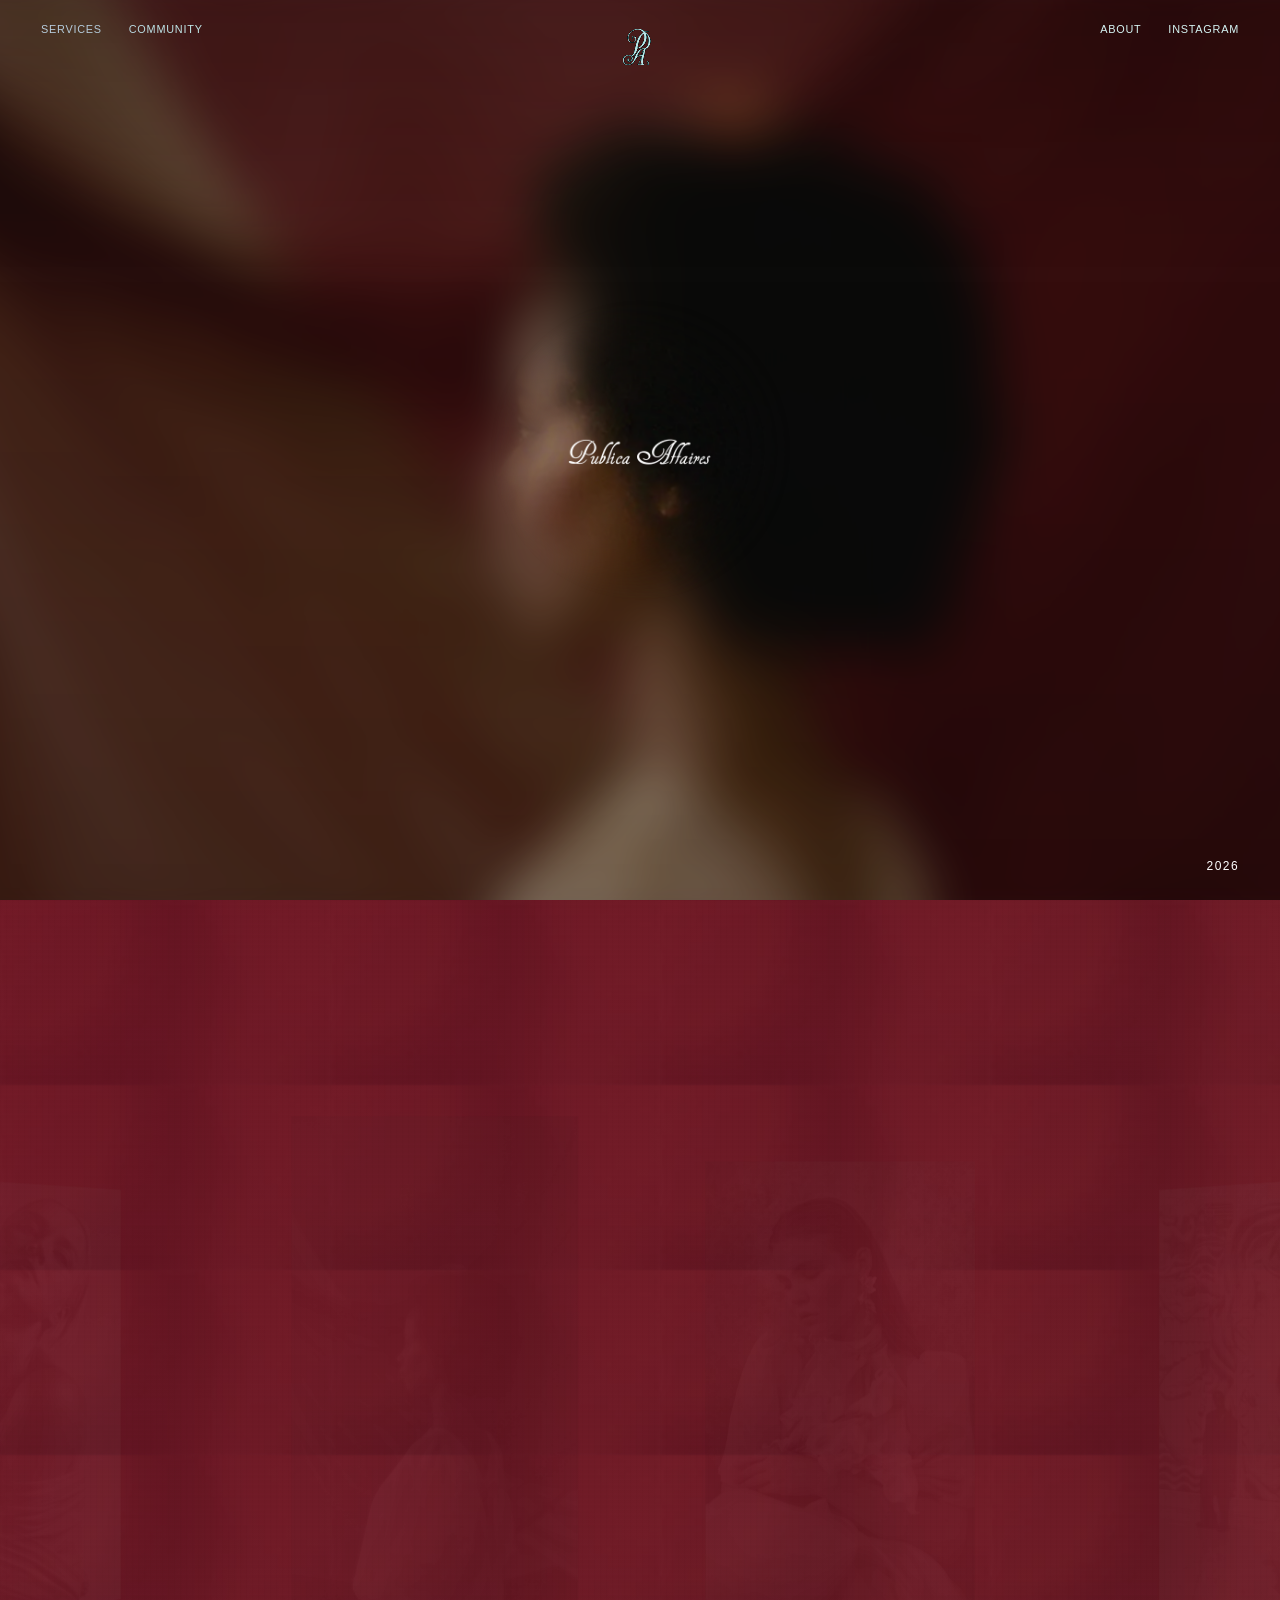
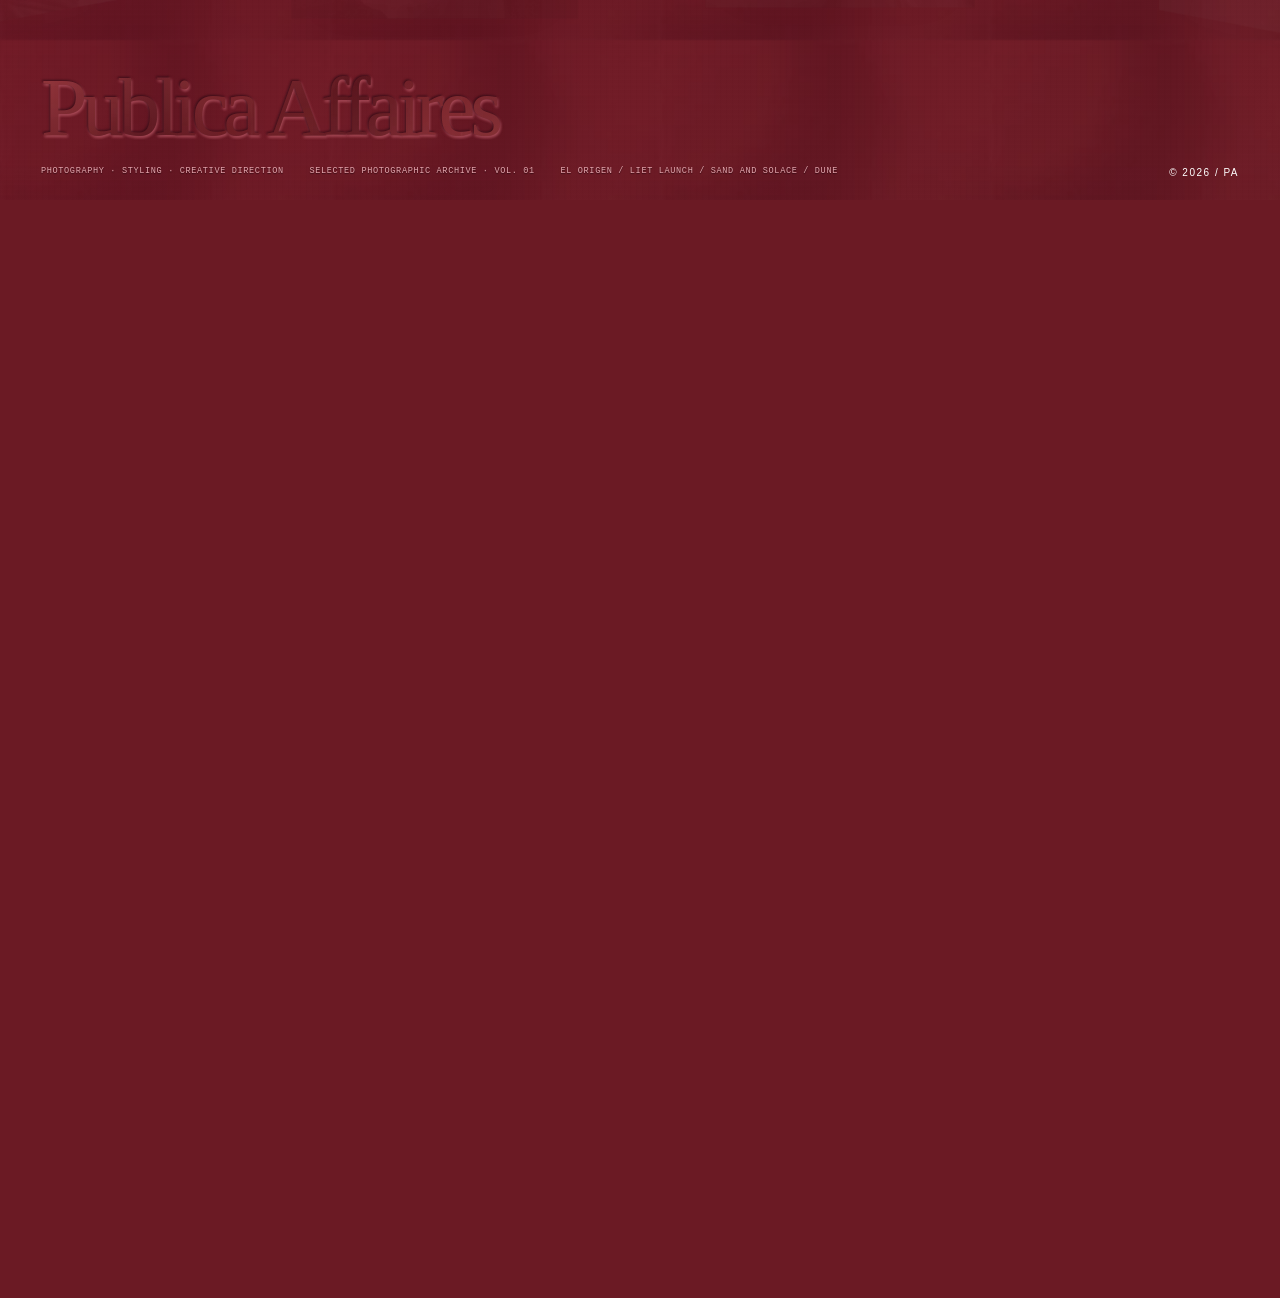
==== index.html @ bed526fb "Add files via upload" ====
<!doctype html><html lang="es"><head><meta charset="utf-8"><meta name="viewport" content="width=device-width,initial-scale=1"><title>Publica Affaires — Index</title><meta name="theme-color" content="#6B1A24"><link rel="icon" href="[data-uri]"><style>
:root{--bordeaux:#6B1A24;--terracotta:#8D3216;--plum:#4A2036;--blue:#090F76;--tinta:#1F1210;--olive:#4B4911;--paper:#f8f6f2}*{box-sizing:border-box}html{scroll-behavior:smooth}body{margin:0;background:var(--bordeaux);color:#fff;font-family:Arial,Helvetica,sans-serif;-webkit-font-smoothing:antialiased}button,a{font:inherit}a{color:inherit;text-decoration:none}button{cursor:pointer}nav{position:fixed;z-index:80;top:0;left:0;right:0;display:grid;grid-template-columns:1fr 1fr 1fr;align-items:start;padding:23px 3.2vw;mix-blend-mode:difference;color:white;gap:12px;font-size:clamp(9px,.85vw,13px);letter-spacing:.07em;text-transform:uppercase}nav .nav-left,nav .nav-right{display:flex;gap:clamp(14px,2.1vw,32px)}nav .nav-right{justify-content:flex-end}nav .nav-center{justify-self:center}nav .nav-center img{width:35px;height:42px;object-fit:cover;mix-blend-mode:screen;filter:invert(1) grayscale(1) contrast(1.5)}nav a:hover{text-decoration:underline;text-underline-offset:5px}#intro{position:fixed;inset:0;background:#fff;z-index:150;display:grid;place-items:center;transition:opacity .8s ease,visibility .8s}#intro img{width:min(56vw,460px);max-width:90%;object-fit:contain}#intro.hide{opacity:0;visibility:hidden;pointer-events:none}.hero{height:100svh;position:relative;overflow:hidden;isolation:isolate;background:#4A2036}.hero-img,.hero-sharp{position:absolute;inset:-3%;background-image:var(--hero);background-size:cover;background-position:center 43%;transform:scale(1.035);will-change:transform}.hero-img{filter:blur(25px) saturate(.87) brightness(.68)}.hero-sharp{filter:brightness(.8);mask-image:radial-gradient(circle 145px at var(--mx,50%) var(--my,50%),black 15%,transparent 100%);-webkit-mask-image:radial-gradient(circle 145px at var(--mx,50%) var(--my,50%),black 15%,transparent 100%)}.hero-shade{position:absolute;inset:0;background:linear-gradient(to bottom,rgba(0,0,0,.16),transparent 30%,rgba(0,0,0,.1));pointer-events:none}.hero-logo{position:absolute;top:50%;left:50%;transform:translate(-50%,-50%);width:clamp(150px,27vw,400px);height:auto;pointer-events:none;z-index:3;filter:var(--logo-filter,none);transition:filter .7s ease}.hero-year{position:absolute;bottom:27px;right:3.2vw;z-index:3;font-size:12px;letter-spacing:.12em}.cursor{position:fixed;z-index:85;pointer-events:none;top:0;left:0;transform:translate(-50%,-50%);display:grid;place-items:center;border:1px solid rgba(255,255,255,.9);width:92px;height:92px;border-radius:50%;color:white;font-size:11px;letter-spacing:.16em;mix-blend-mode:difference;opacity:0;transition:opacity .2s}.cursor.active{opacity:1}.hero{cursor:none}.transition{height:210vh;background:var(--bordeaux);position:relative}.gallery-sticky{position:sticky;top:0;height:100vh;overflow:hidden;background:var(--bordeaux);perspective:1050px;perspective-origin:50% 47%}.gallery-surface{position:absolute;inset:0;background:radial-gradient(ellipse at 52% 40%,#7c2430 0%,#6B1A24 53%,#4b101a 100%)}.room{position:absolute;top:5%;left:3%;width:94%;height:80%;transform:scale(var(--room-scale,1.45)) translateY(var(--room-y,3%));transform-origin:center 44%;transition:none;will-change:transform}.room svg.lines{position:absolute;width:100%;height:100%;inset:0;overflow:visible;pointer-events:none}.lines path{fill:none;stroke:#e3aeb4;stroke-width:1.2;opacity:.58;stroke-dasharray:1300;stroke-dashoffset:var(--draw,1300)}.work{position:absolute;display:block;overflow:hidden;cursor:pointer;border:0;padding:0;background:#38141b;box-shadow:0 12px 40px #18050a30;opacity:var(--work-alpha,.05);filter:grayscale(var(--grey,1));transition:opacity .45s,filter .6s,box-shadow .4s}.work img{display:block;width:100%;height:100%;object-fit:cover}.work:hover,.work.revealed{opacity:1!important;filter:grayscale(0)!important;box-shadow:0 20px 70px #13050a75}.work:focus-visible{opacity:1!important;filter:none!important;outline:3px solid white}.work .tag{position:absolute;bottom:0;left:0;right:0;background:#240a10b9;color:white;padding:8px 9px;font-size:clamp(7px,.7vw,11px);letter-spacing:.08em;text-align:left;opacity:0;transition:opacity .3s}.work:hover .tag,.work:focus-visible .tag{opacity:1}.w1{left:31.3%;top:26%;width:15.4%;height:45%}.w2{left:53.5%;top:30%;width:14.5%;height:40%}.w3{left:9.6%;top:32%;width:13.7%;height:39%;transform:perspective(600px) rotateY(28deg) skewY(-3deg)}.w4{right:9.8%;top:32%;width:13.5%;height:40%;transform:perspective(600px) rotateY(-28deg) skewY(3deg)}.gallery-bottom{position:absolute;bottom:2%;left:3.2%;right:3.2%;display:flex;justify-content:space-between;align-items:end;gap:20px}.emboss{font-family:Georgia,'Times New Roman',serif;font-weight:400;font-size:clamp(45px,7vw,116px);letter-spacing:-.065em;line-height:.85;color:#6c1d27;text-shadow:1px 1px 0 #b55b65,-1px -1px 0 #360d17,2px 2px 4px #330b1480,-2px -2px 4px #c45e692b;opacity:.94;white-space:nowrap}.gallery-bottom small{font-size:10px;letter-spacing:.15em;white-space:nowrap}.end{height:12vh;background:var(--bordeaux)}.lightbox{position:fixed;inset:0;display:none;z-index:120;background:#130b0deF;align-items:center;justify-content:center;flex-direction:column;padding:5vh 5vw;gap:14px}.lightbox.open{display:flex}.lightbox img{max-height:75vh;max-width:90vw;object-fit:contain}.lightbox .close{position:absolute;top:22px;right:25px;background:transparent;color:white;border:1px solid #ffffff70;padding:8px 12px}.lightbox p{font-size:11px;letter-spacing:.18em}.fallback{position:fixed;bottom:10px;left:12px;font-size:10px;z-index:90;opacity:0} @media(max-width:700px){nav{padding:15px 14px;font-size:8px;gap:8px}nav .nav-left,nav .nav-right{gap:9px;flex-wrap:wrap}nav .nav-center img{width:28px;height:34px}.hero-logo{width:65vw}.cursor{display:none}.transition{height:170vh}.gallery-sticky{perspective:800px}.room{inset:auto;top:17%;left:-17%;width:134%;height:58%}.w1{left:28%;top:26%;width:19%;height:42%}.w2{left:53%;top:28%;width:18%;height:41%}.w3{left:6%;top:30%;width:14%;height:41%}.w4{right:5%;top:31%;width:14%;height:41%}.gallery-bottom{bottom:10%;align-items:start;flex-direction:column;gap:10px}.emboss{font-size:11vw}.hero-year{bottom:20px;right:15px}}@media(prefers-reduced-motion:reduce){html{scroll-behavior:auto}#intro{display:none}.hero-img,.hero-sharp,.room{transition:none}}

/* V03: restrained hero, typography-only pointer, oxblood textile surface. */
.hero-logo{width:clamp(95px,13vw,190px)!important;max-width:45vw}
.cursor{width:auto!important;height:auto!important;border:0!important;border-radius:0!important;padding:0!important;background:none!important;display:block!important;font:italic 16px Georgia,'Times New Roman',serif!important;letter-spacing:.035em!important;text-transform:lowercase!important;text-shadow:0 1px 9px rgba(0,0,0,.45)}
.gallery-surface{background-image:linear-gradient(135deg,rgba(105,18,35,.64),rgba(97,20,35,.48)),url("[data-uri]")!important;background-size:cover,330px 185px!important;background-repeat:no-repeat,repeat!important;}
.gallery-surface::after{content:"";position:absolute;inset:0;pointer-events:none;background:repeating-linear-gradient(0deg,rgba(255,255,255,.026) 0px,rgba(255,255,255,.026) 1px,transparent 2px,transparent 5px),repeating-linear-gradient(90deg,rgba(17,0,7,.032) 0px,rgba(17,0,7,.032) 1px,transparent 2px,transparent 6px);mix-blend-mode:soft-light;opacity:.78;}
.gallery-bottom{bottom:2.5%;align-items:end;gap:1rem;z-index:3}
.emboss-stack{max-width:min(80%,960px);position:relative}
.emboss{display:block;white-space:nowrap;font-size:clamp(43px,6.5vw,113px);letter-spacing:-.06em;line-height:1.05;color:#741d2c;background-image:linear-gradient(160deg,rgba(226,116,128,.22),rgba(65,12,24,.25) 36%,rgba(226,124,136,.15) 64%,rgba(58,11,22,.32)),url("[data-uri]");background-size:100% 100%,210px 116px;-webkit-background-clip:text;background-clip:text;-webkit-text-fill-color:transparent;filter:drop-shadow(-1px -1px 1px rgba(35,3,12,.72)) drop-shadow(1.5px 2px 1px rgba(219,109,124,.58));text-shadow:none;opacity:1;}
.emboss-stack::before{content:"Publica Affaires";position:absolute;top:0;left:0;display:block;font-family:Georgia,'Times New Roman',serif;font-weight:400;font-size:clamp(43px,6.5vw,113px);letter-spacing:-.06em;line-height:1.05;white-space:nowrap;color:rgba(28,2,10,.12);transform:translate(1.4px,1.5px);pointer-events:none}
.emboss-smallprint{display:flex;gap:clamp(12px,2vw,34px);flex-wrap:wrap;margin-top:clamp(10px,1.5vh,19px);font:clamp(7px,.67vw,10px)/1.5 'Courier New',monospace;letter-spacing:.075em;color:#e4a6ae;text-transform:uppercase;text-shadow:0 1px 1px rgba(30,5,11,.65)}
@media(max-width:700px){.hero-logo{width:clamp(100px,36vw,175px)!important}.cursor{display:none!important}.gallery-bottom{bottom:8%;gap:8px}.emboss-stack{max-width:100%}.emboss,.emboss-stack::before{font-size:clamp(34px,10vw,68px)}.emboss-smallprint{font-size:7px;gap:5px;display:flex;flex-direction:column}}
</style></head><body>
<div id="intro"><img src="[data-uri]" alt="Publica Affaires"></div>
<nav aria-label="Menú principal"><div class="nav-left"><a href="index.html#gallery">Services</a><a href="community.html">Community</a></div><a href="index.html" class="nav-center" aria-label="Volver al inicio"><img src="[data-uri]" alt="Monograma PA"></a><div class="nav-right"><a href="about.html" onclick="event.preventDefault();alert('About: página pendiente de diseño')">About</a><a href="#" onclick="event.preventDefault();alert('Instagram: enlace pendiente de configurar')">Instagram</a></div></nav>
<main><section class="hero" id="home" style="--hero:url('[data-uri]')" aria-label="Portada interactiva">
<div class="hero-img"></div><div class="hero-sharp"></div><div class="hero-shade"></div><img class="hero-logo" id="heroLogo" src="[data-uri]" alt="Publica Affaires"><span class="hero-year">2026</span></section>
<div class="cursor" id="cursor">a veces</div>
<section class="transition" id="gallery" aria-label="Galería de proyectos"><div class="gallery-sticky"><div class="gallery-surface"></div><div class="room" id="room"><svg class="lines" viewBox="0 0 1000 700" preserveAspectRatio="none" aria-hidden="true"><path d="M0 0 L230 150 L770 150 L1000 0 M230 150 L230 570 L0 700 M770 150 L770 570 L1000 700 M230 570 L770 570"/></svg>
<button class="work w1" data-title="EL ORIGEN" data-work="0" aria-label="Abrir El origen"><img src="[data-uri]" alt="El origen"><span class="tag">EL ORIGEN</span></button>
<button class="work w2" data-title="LIET LAUNCH" data-work="1" aria-label="Abrir Liet Launch"><img src="[data-uri]" alt="Liet Launch"><span class="tag">LIET LAUNCH</span></button>
<button class="work w3" data-title="SAND AND SOLACE" data-work="2" aria-label="Abrir Sand and Solace"><img src="[data-uri]" alt="Sand and Solace"><span class="tag">SAND AND SOLACE</span></button>
<button class="work w4" data-title="DUNE" data-work="3" aria-label="Abrir Dune"><img src="[data-uri]" alt="Dune"><span class="tag">DUNE</span></button></div>
<div class="gallery-bottom"><div class="emboss-stack" aria-label="Publica Affaires — photographic archives"><span class="emboss">Publica Affaires</span><div class="emboss-smallprint"><span>PHOTOGRAPHY · STYLING · CREATIVE DIRECTION</span><span>SELECTED PHOTOGRAPHIC ARCHIVE · VOL. 01</span><span>EL ORIGEN / LIET LAUNCH / SAND AND SOLACE / DUNE</span></div></div><small>© 2026 / PA</small></div></div></section><div class="end"></div></main>
<div class="lightbox" id="lightbox" role="dialog" aria-modal="true" aria-label="Fotografía ampliada"><button class="close" id="close" aria-label="Cerrar">CERRAR ×</button><img id="lbimage" alt=""><p id="lbtitle"></p></div>
<script>
const intro=document.querySelector('#intro');setTimeout(()=>intro.classList.add('hide'),1050);intro.addEventListener('click',()=>intro.classList.add('hide'));
const hero=document.querySelector('.hero'), sharp=document.querySelector('.hero-sharp'),cursor=document.querySelector('#cursor'),logo=document.querySelector('#heroLogo');let x=50,y=50,tx=50,ty=50,mouseX=0,mouseY=0;
const filters=['none','brightness(0) saturate(100%) invert(11%) sepia(51%) saturate(1309%) hue-rotate(303deg) brightness(79%)','brightness(0) saturate(100%) invert(17%) sepia(26%) saturate(1237%) hue-rotate(250deg)','brightness(0) saturate(100%) invert(10%) sepia(33%) saturate(1684%) hue-rotate(213deg)'];let currentColor=0;
hero.addEventListener('pointerenter',e=>{if(e.pointerType!=='touch')cursor.classList.add('active')});hero.addEventListener('pointerleave',()=>cursor.classList.remove('active'));hero.addEventListener('pointermove',e=>{const r=hero.getBoundingClientRect();tx=(e.clientX-r.left)/r.width*100;ty=(e.clientY-r.top)/r.height*100;mouseX=e.clientX;mouseY=e.clientY;cursor.style.left=mouseX+'px';cursor.style.top=mouseY+'px'});hero.addEventListener('click',()=>{currentColor=(currentColor+1)%filters.length;logo.style.setProperty('--logo-filter',filters[currentColor]);});
let raf=0;function move(){x+=(tx-x)*.12;y+=(ty-y)*.12;sharp.style.setProperty('--mx',x+'%');sharp.style.setProperty('--my',y+'%');raf=requestAnimationFrame(move)}if(!matchMedia('(prefers-reduced-motion: reduce)').matches)raf=requestAnimationFrame(move);
const transition=document.querySelector('.transition'),room=document.querySelector('#room'),works=[...document.querySelectorAll('.work')];function clamp(a,b,c){return Math.max(b,Math.min(c,a))}function tick(){const r=transition.getBoundingClientRect(),max=transition.offsetHeight-innerHeight;const t=clamp(-r.top/Math.max(1,max),0,1);room.style.setProperty('--room-scale',(1.55-.55*t).toFixed(3));room.style.setProperty('--room-y',((1-t)*5)+'%');room.style.setProperty('--draw',String(Math.round(1300*(1-clamp(t*2,0,1)))));works.forEach(w=>{w.style.setProperty('--work-alpha',(0.04+.35*clamp((t-.25)*2.7,0,1)).toFixed(2));w.style.setProperty('--grey',(1-clamp((t-.4)*2,0,1)).toFixed(2))});}
addEventListener('scroll',tick,{passive:true});addEventListener('resize',tick);tick();
const sticky=document.querySelector('.gallery-sticky');sticky.addEventListener('pointermove',e=>{if(e.pointerType==='touch')return;works.forEach(w=>{const r=w.getBoundingClientRect(),cx=r.left+r.width/2,cy=r.top+r.height/2,dist=Math.hypot(cx-e.clientX,cy-e.clientY);w.classList.toggle('revealed',dist<Math.max(210,r.width*1.9))})});sticky.addEventListener('pointerleave',()=>works.forEach(w=>w.classList.remove('revealed')));
const lb=document.querySelector('#lightbox'),imgs=['[data-uri]','[data-uri]','[data-uri]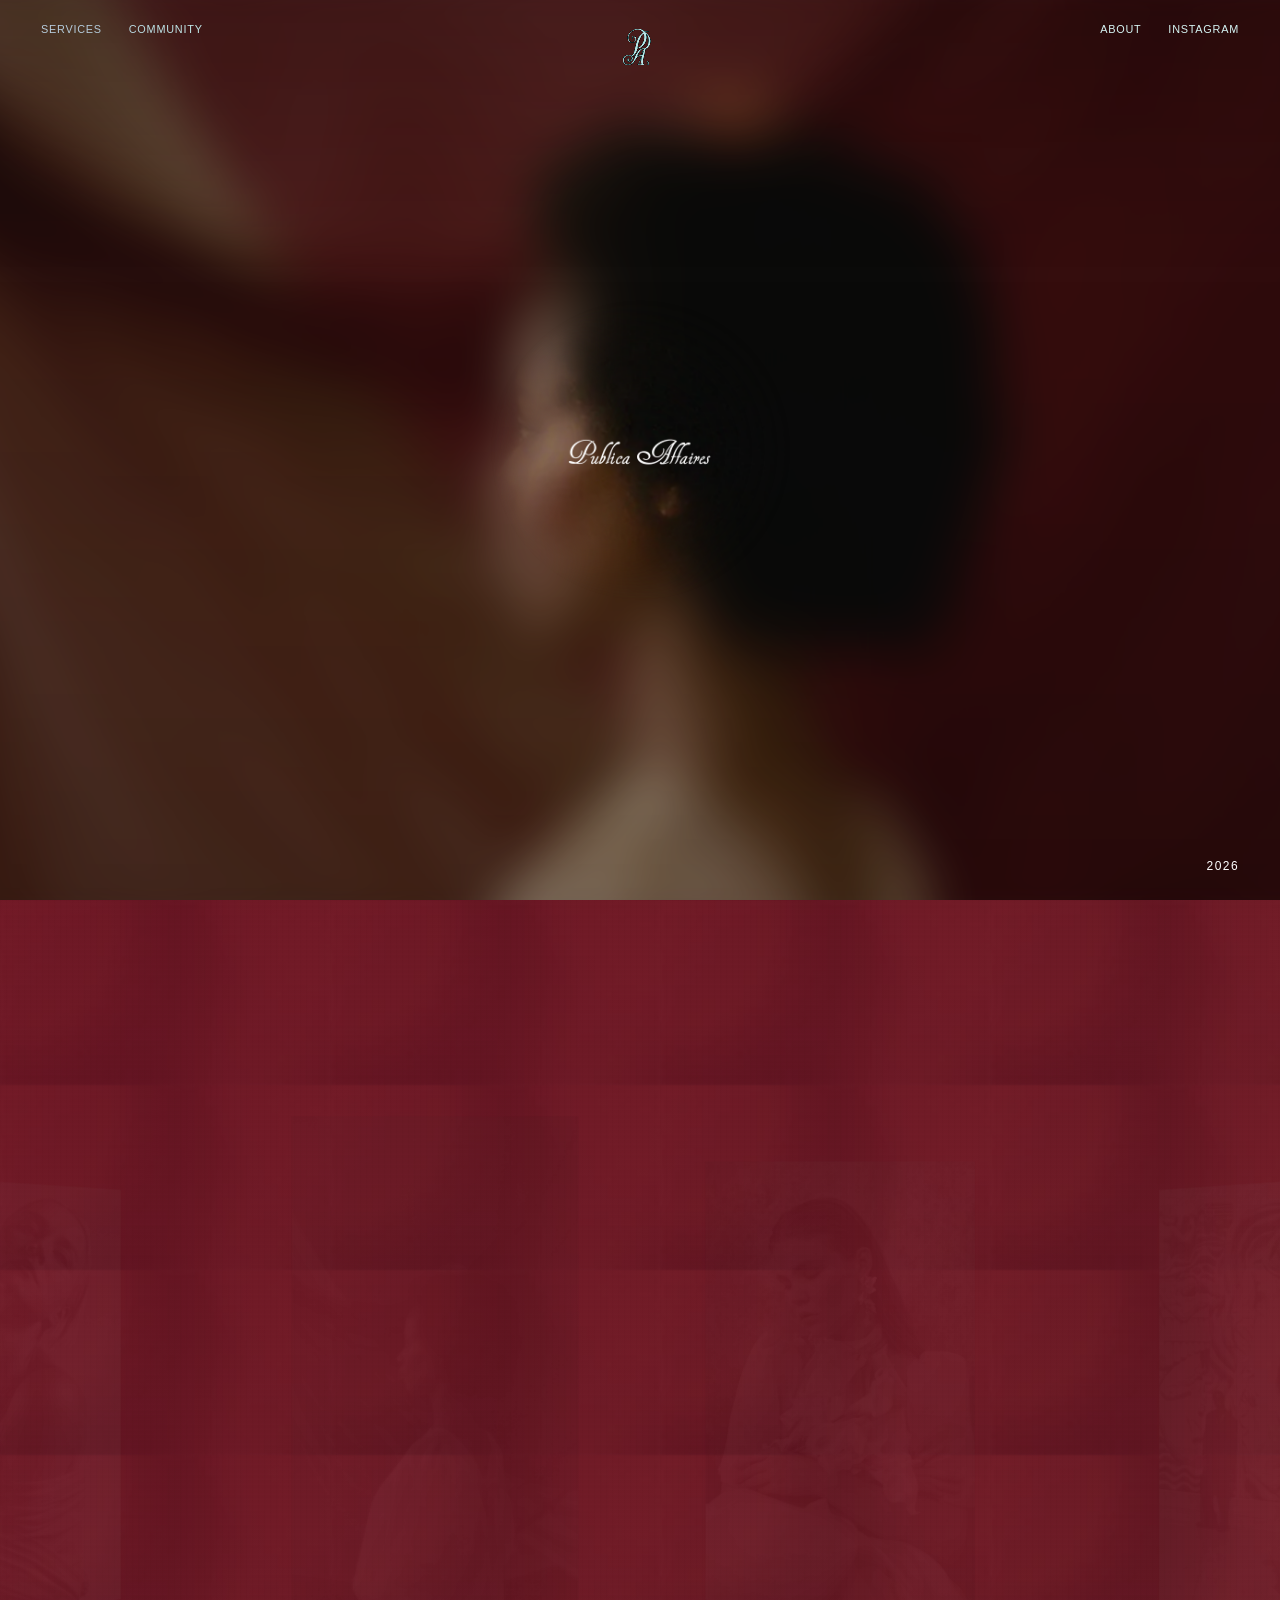
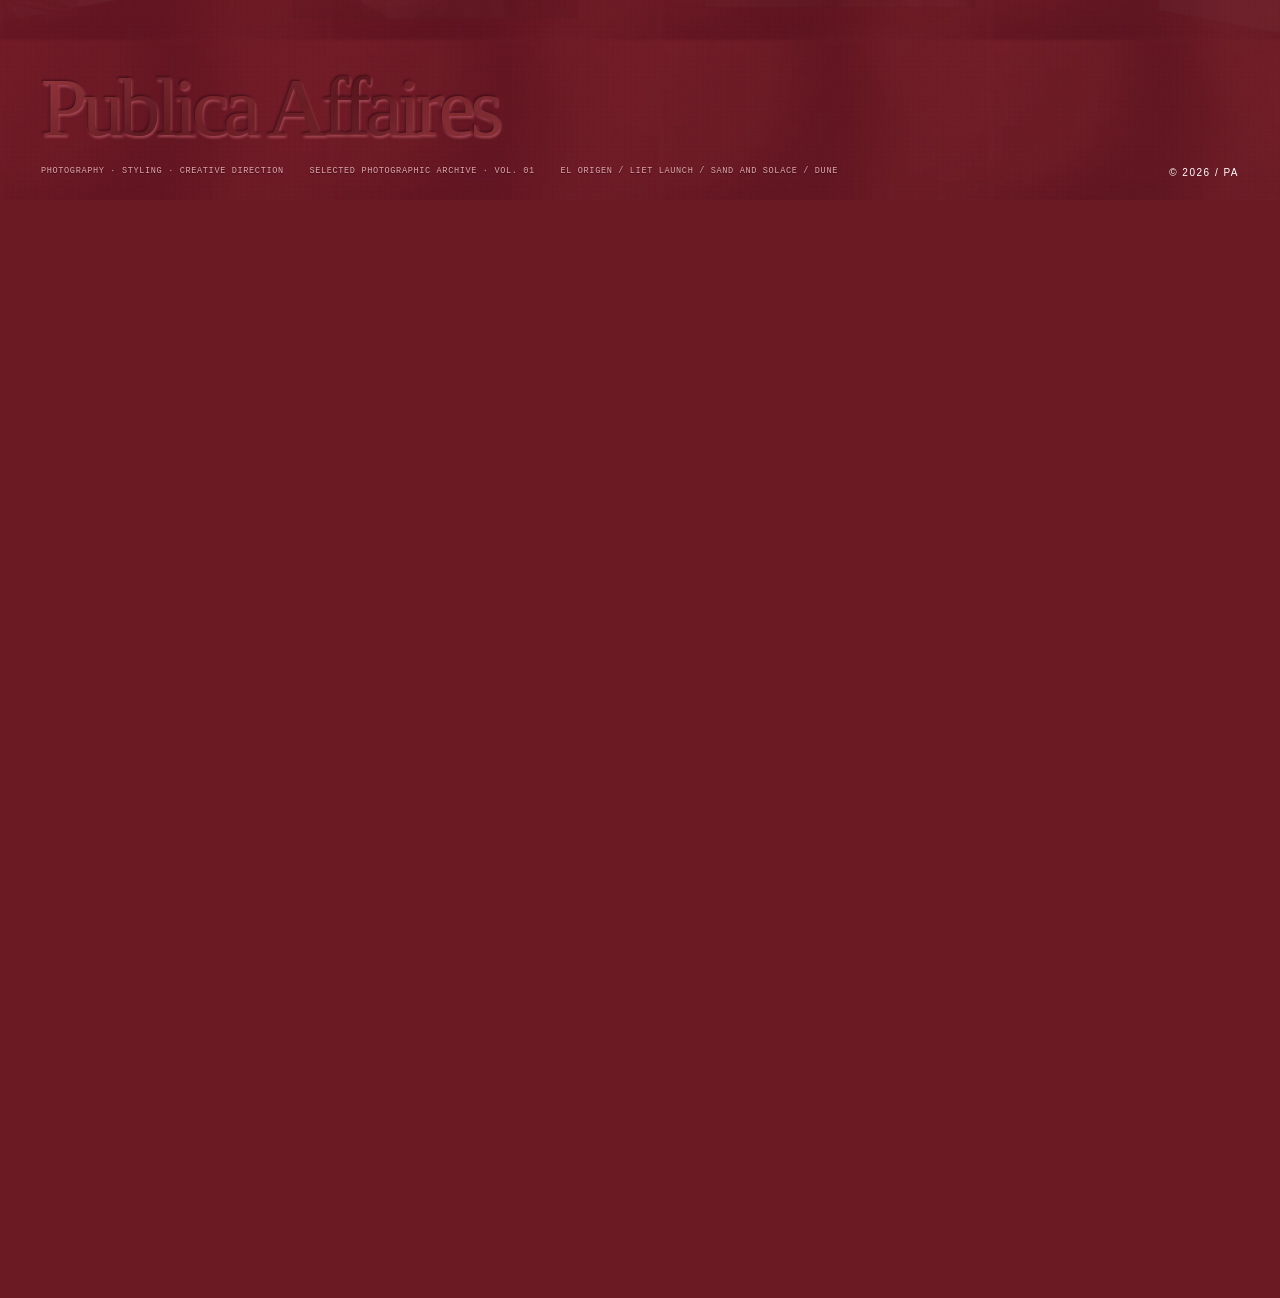
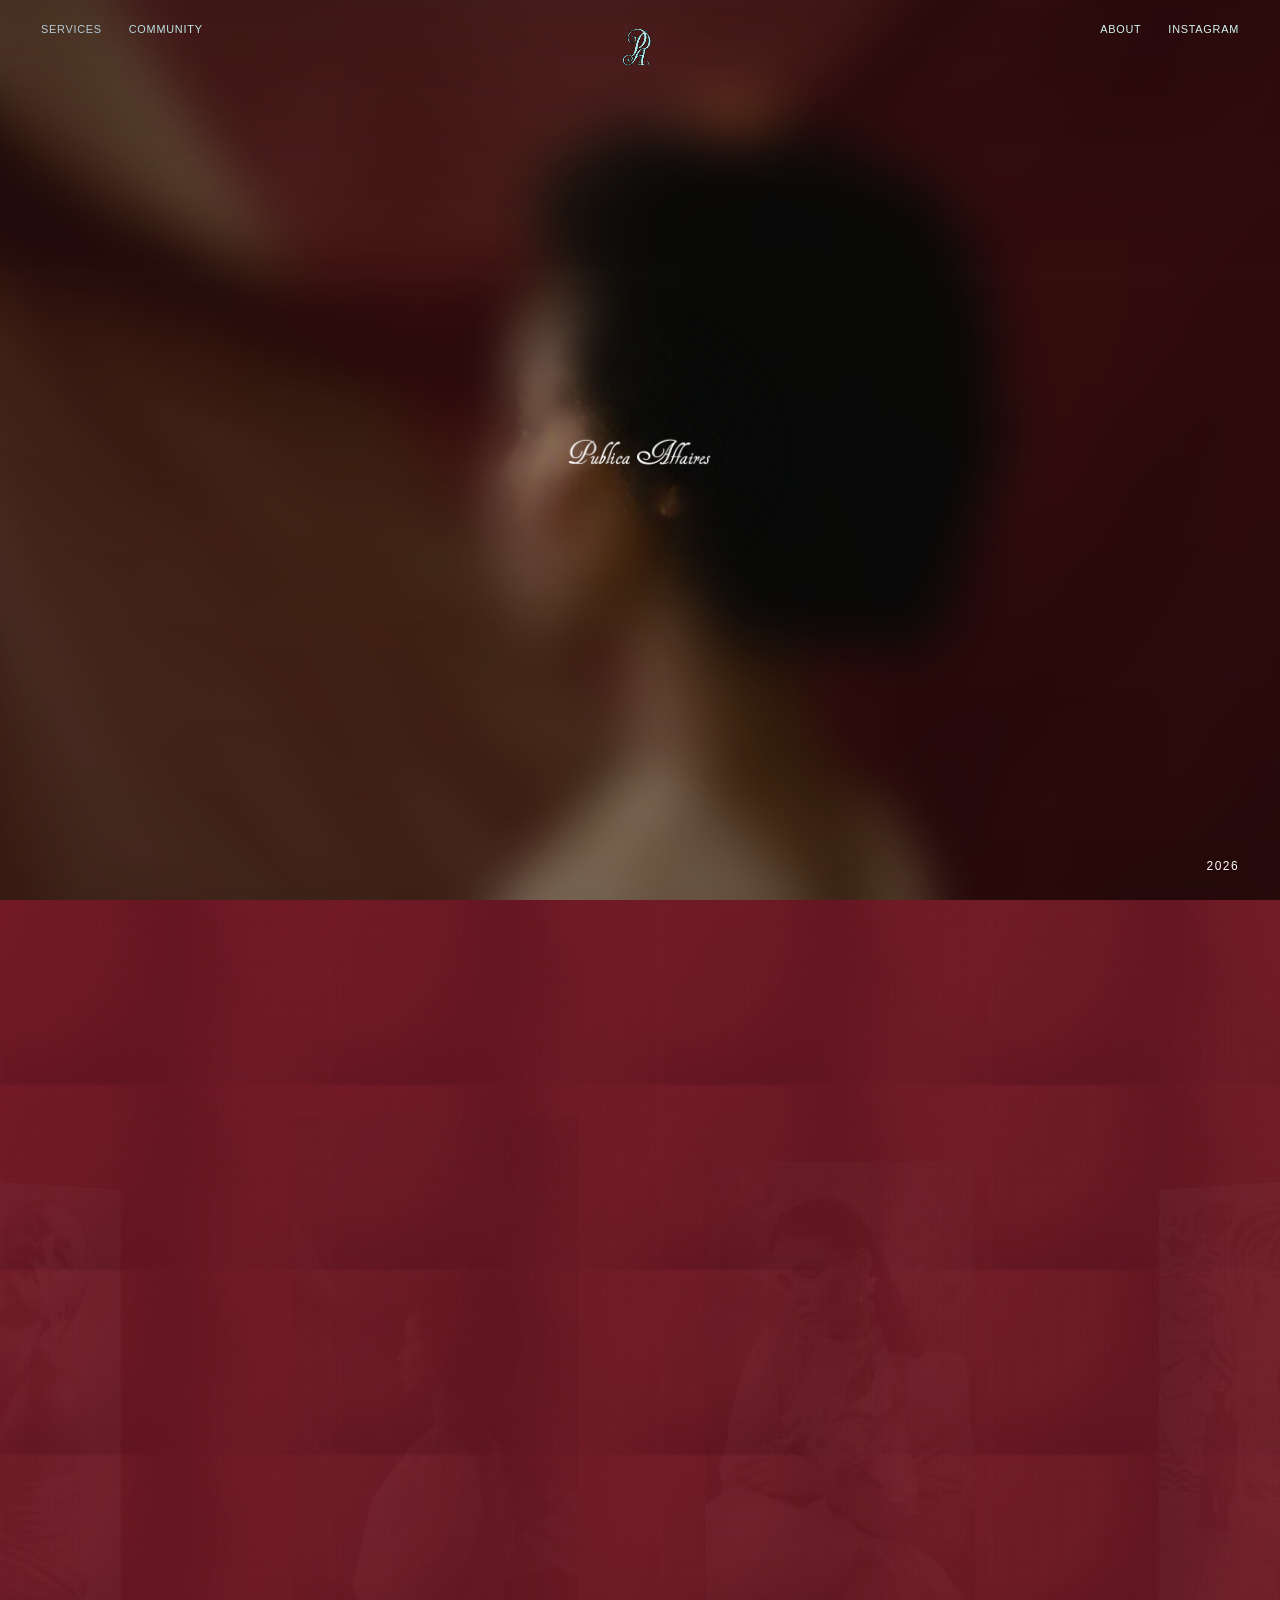
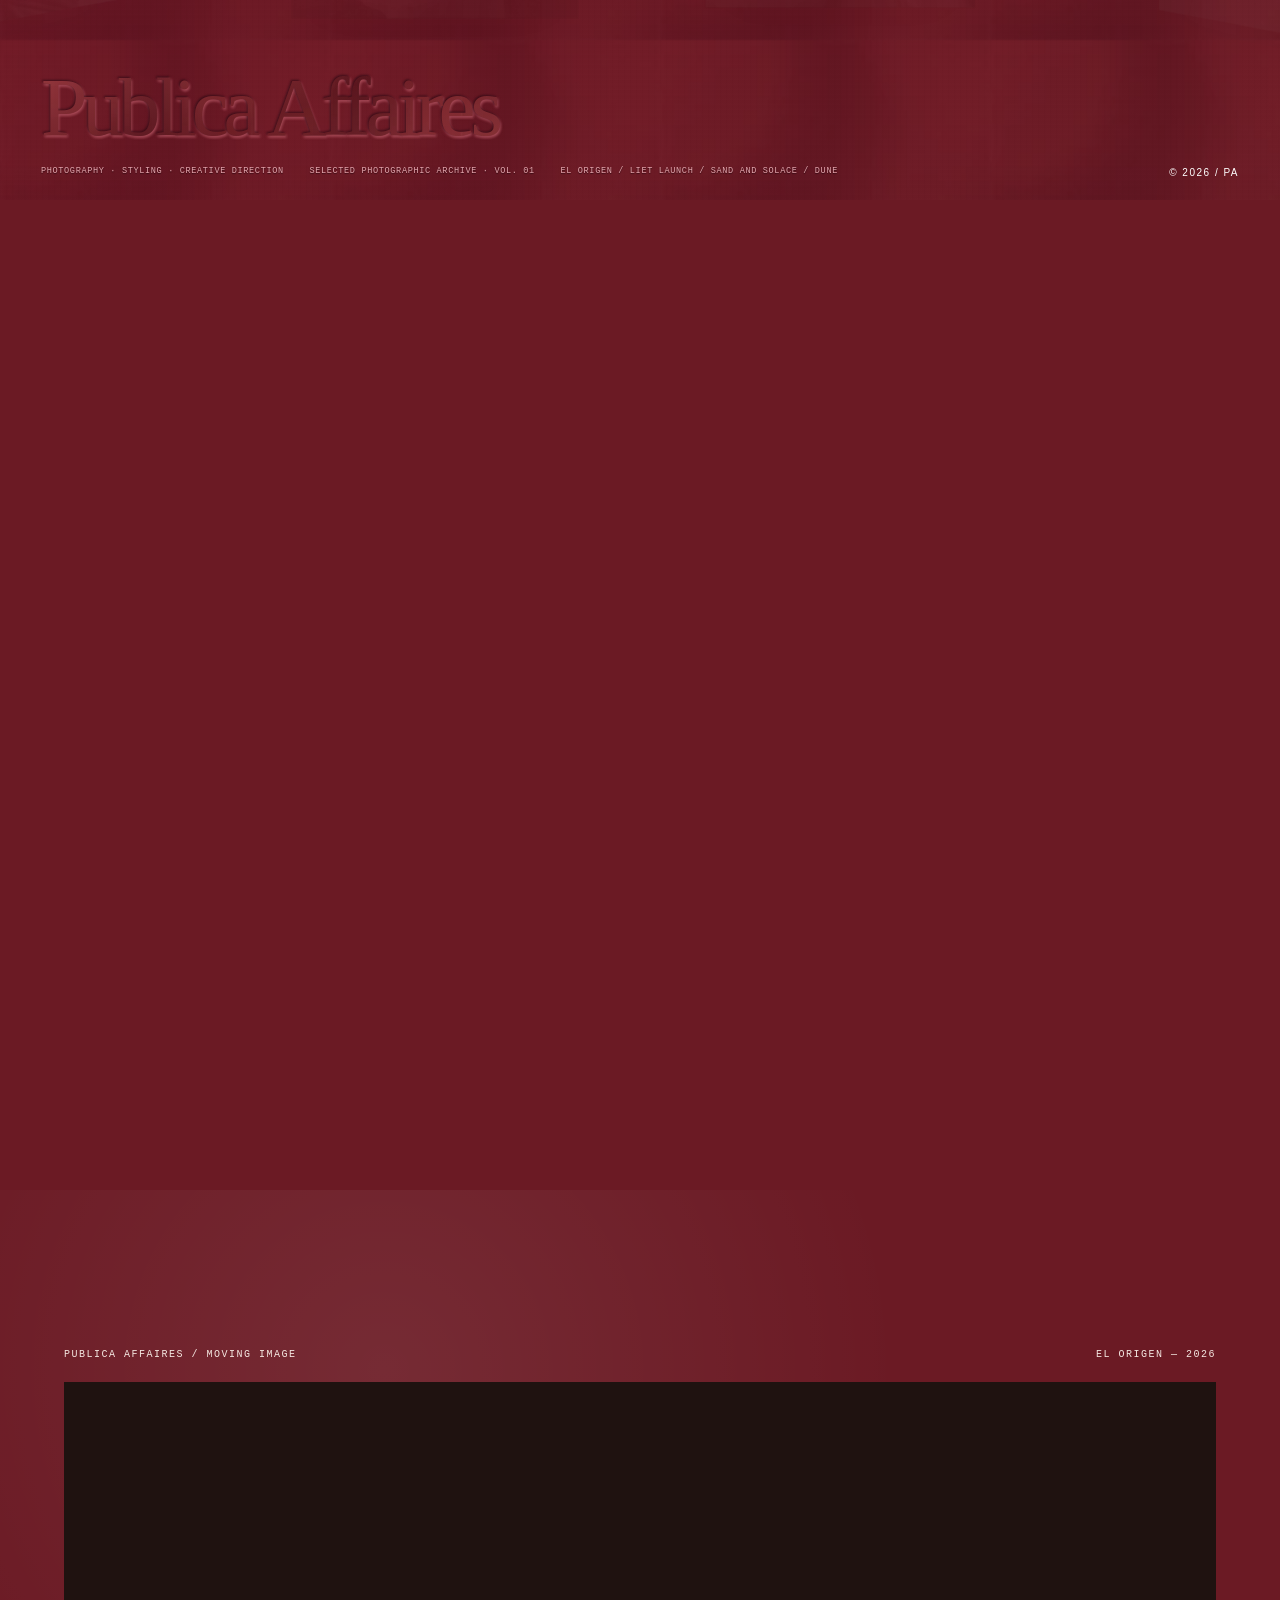
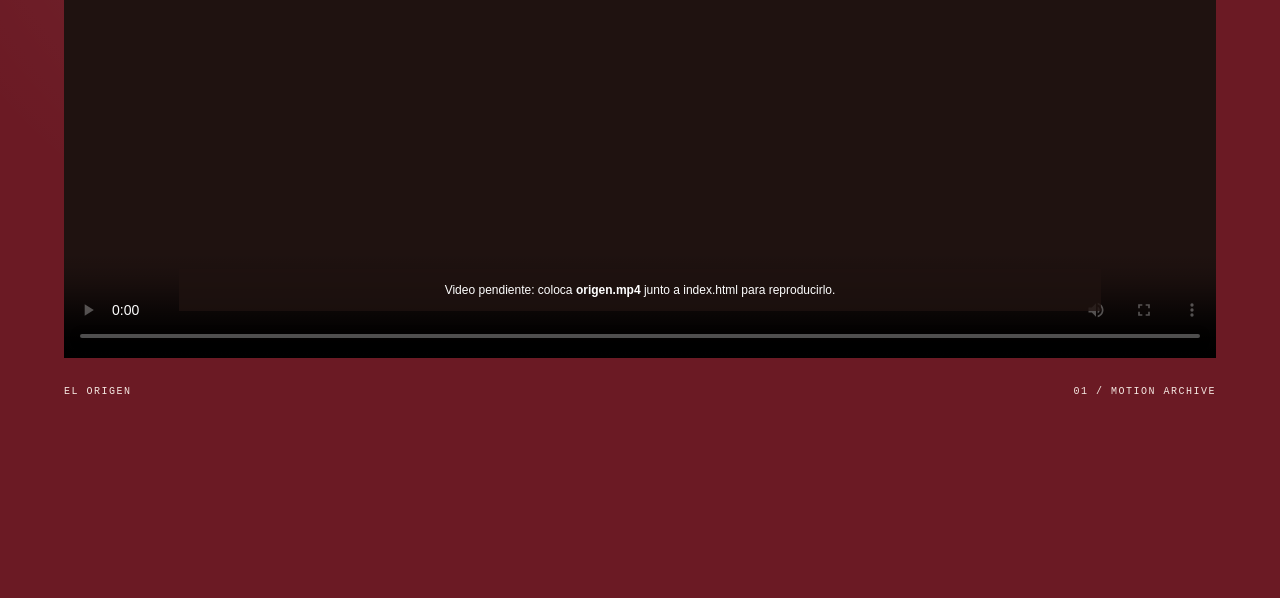
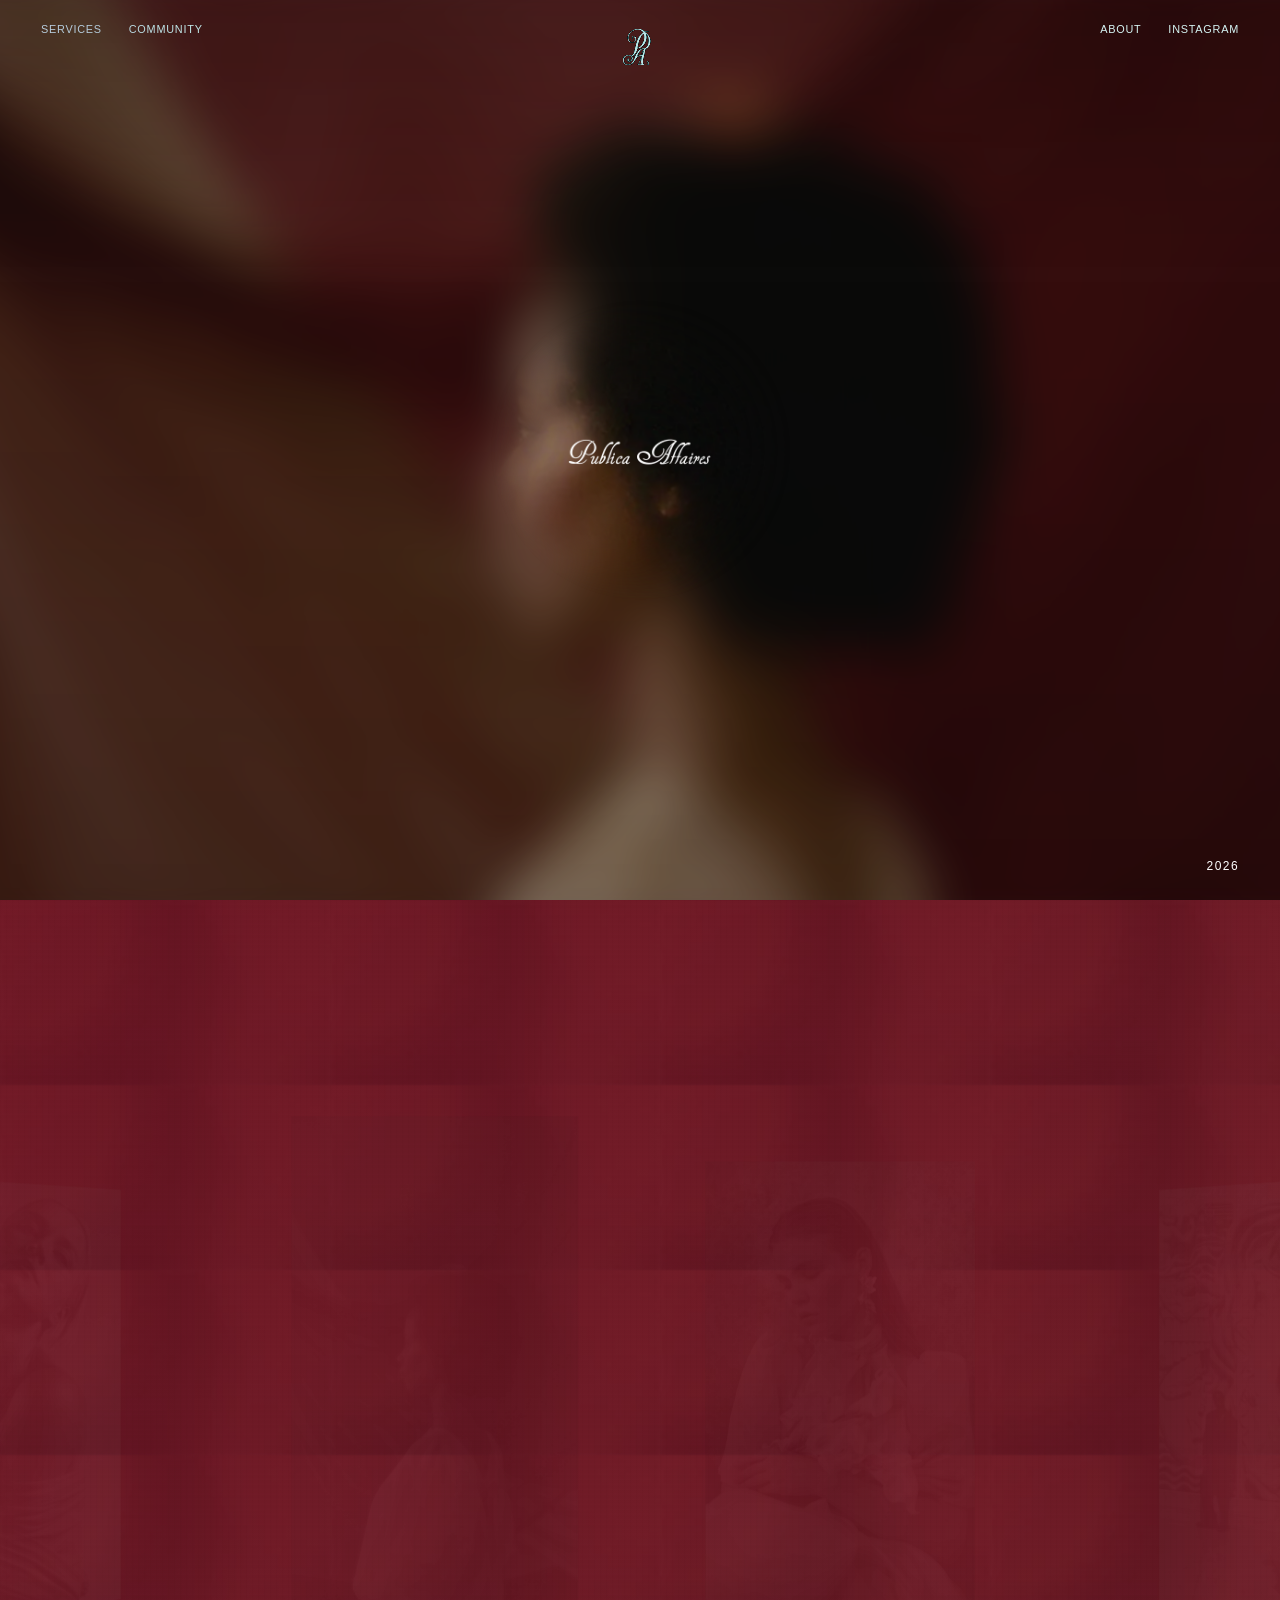
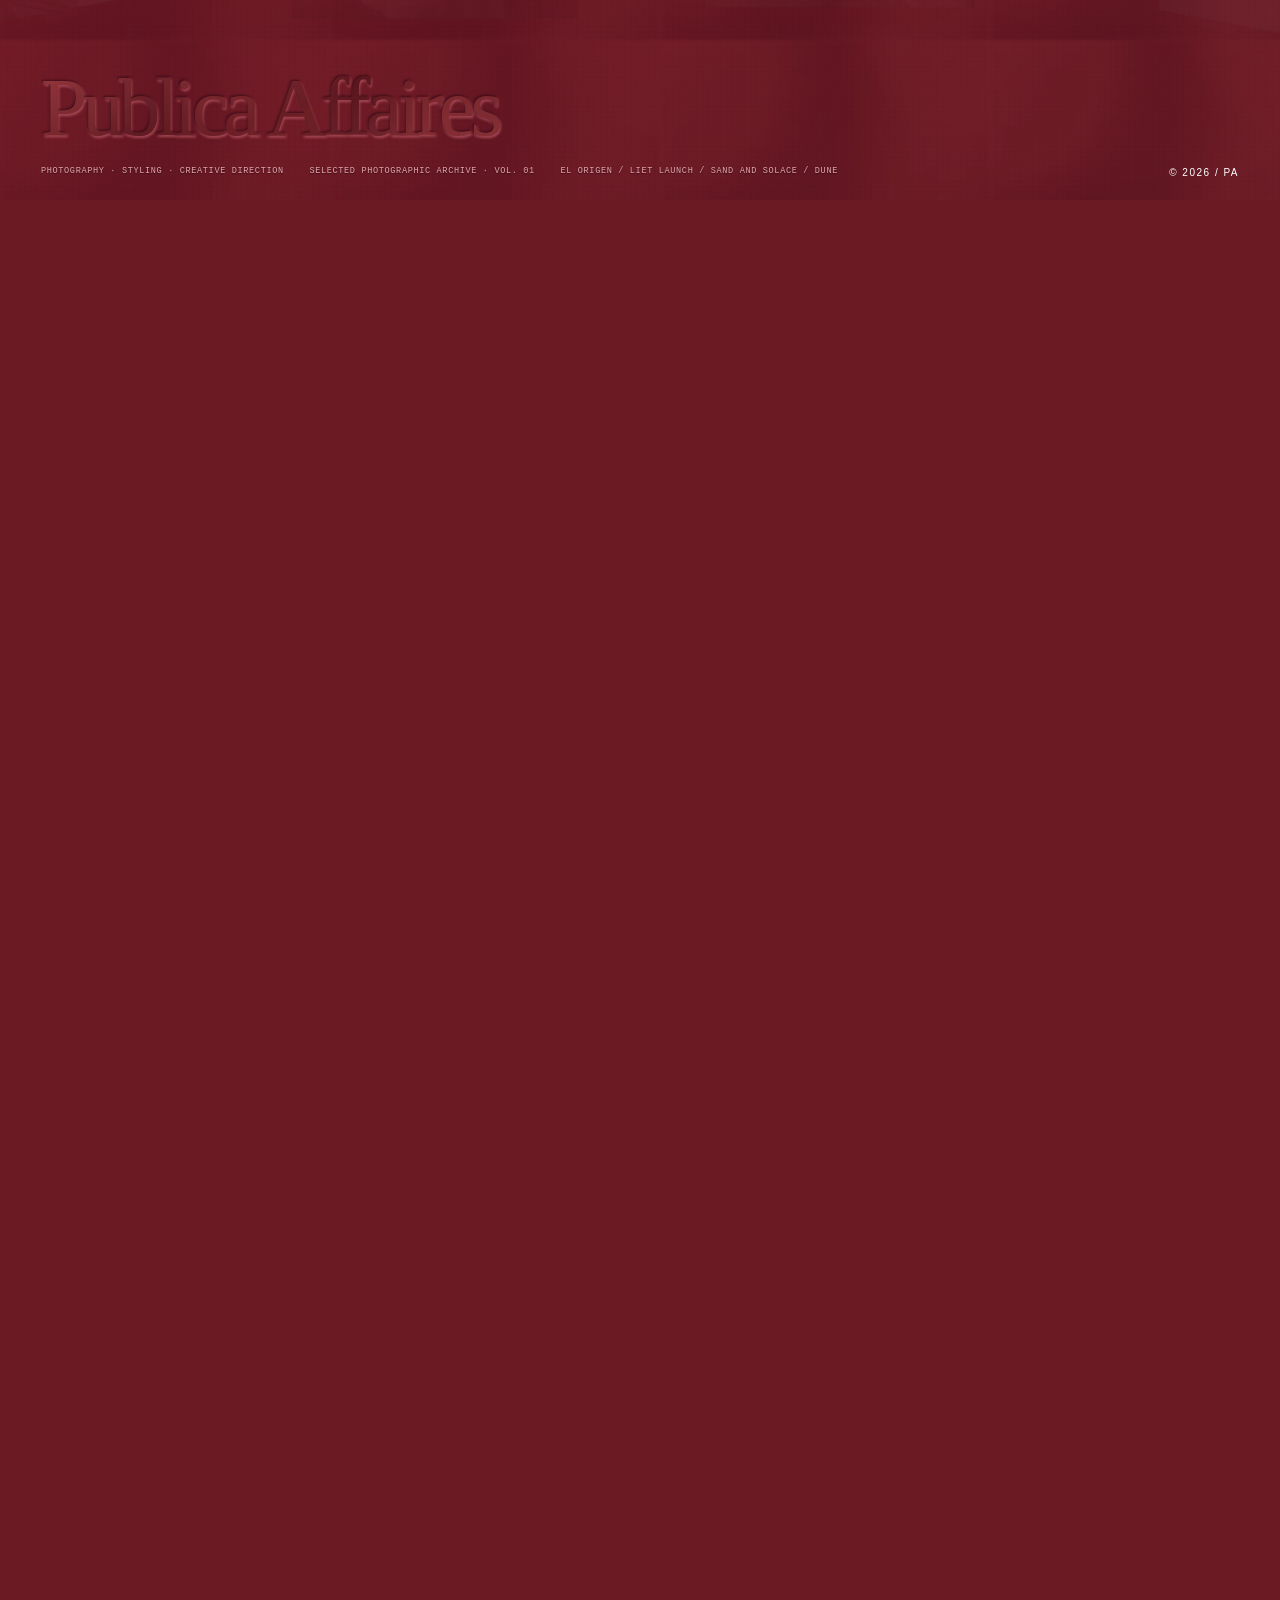
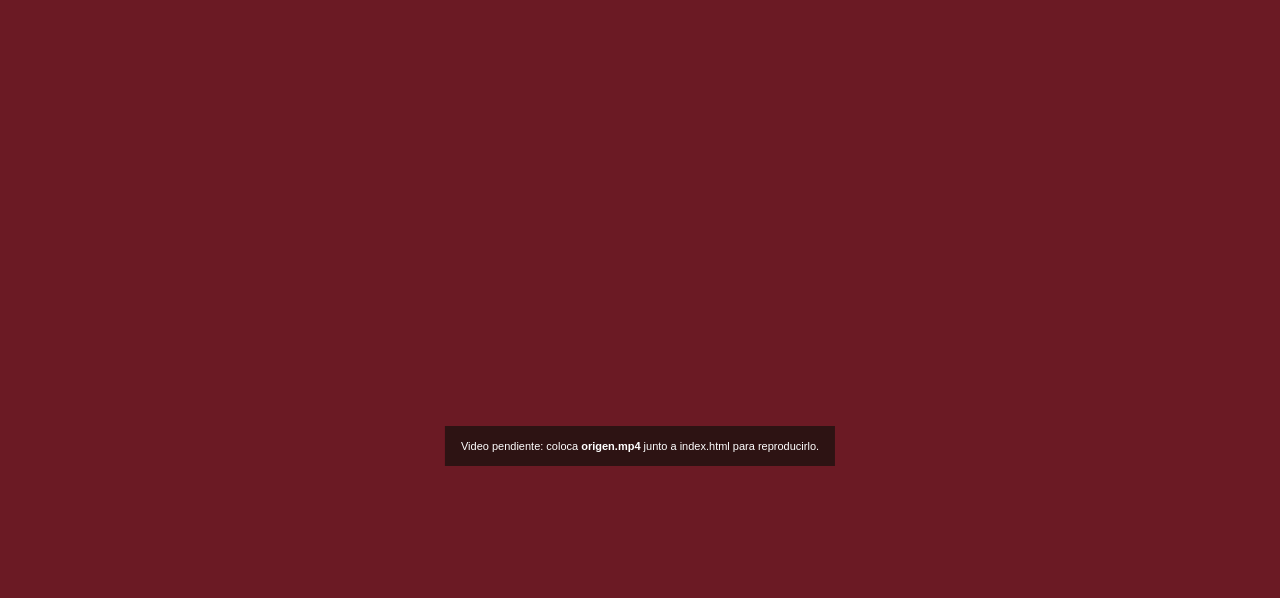
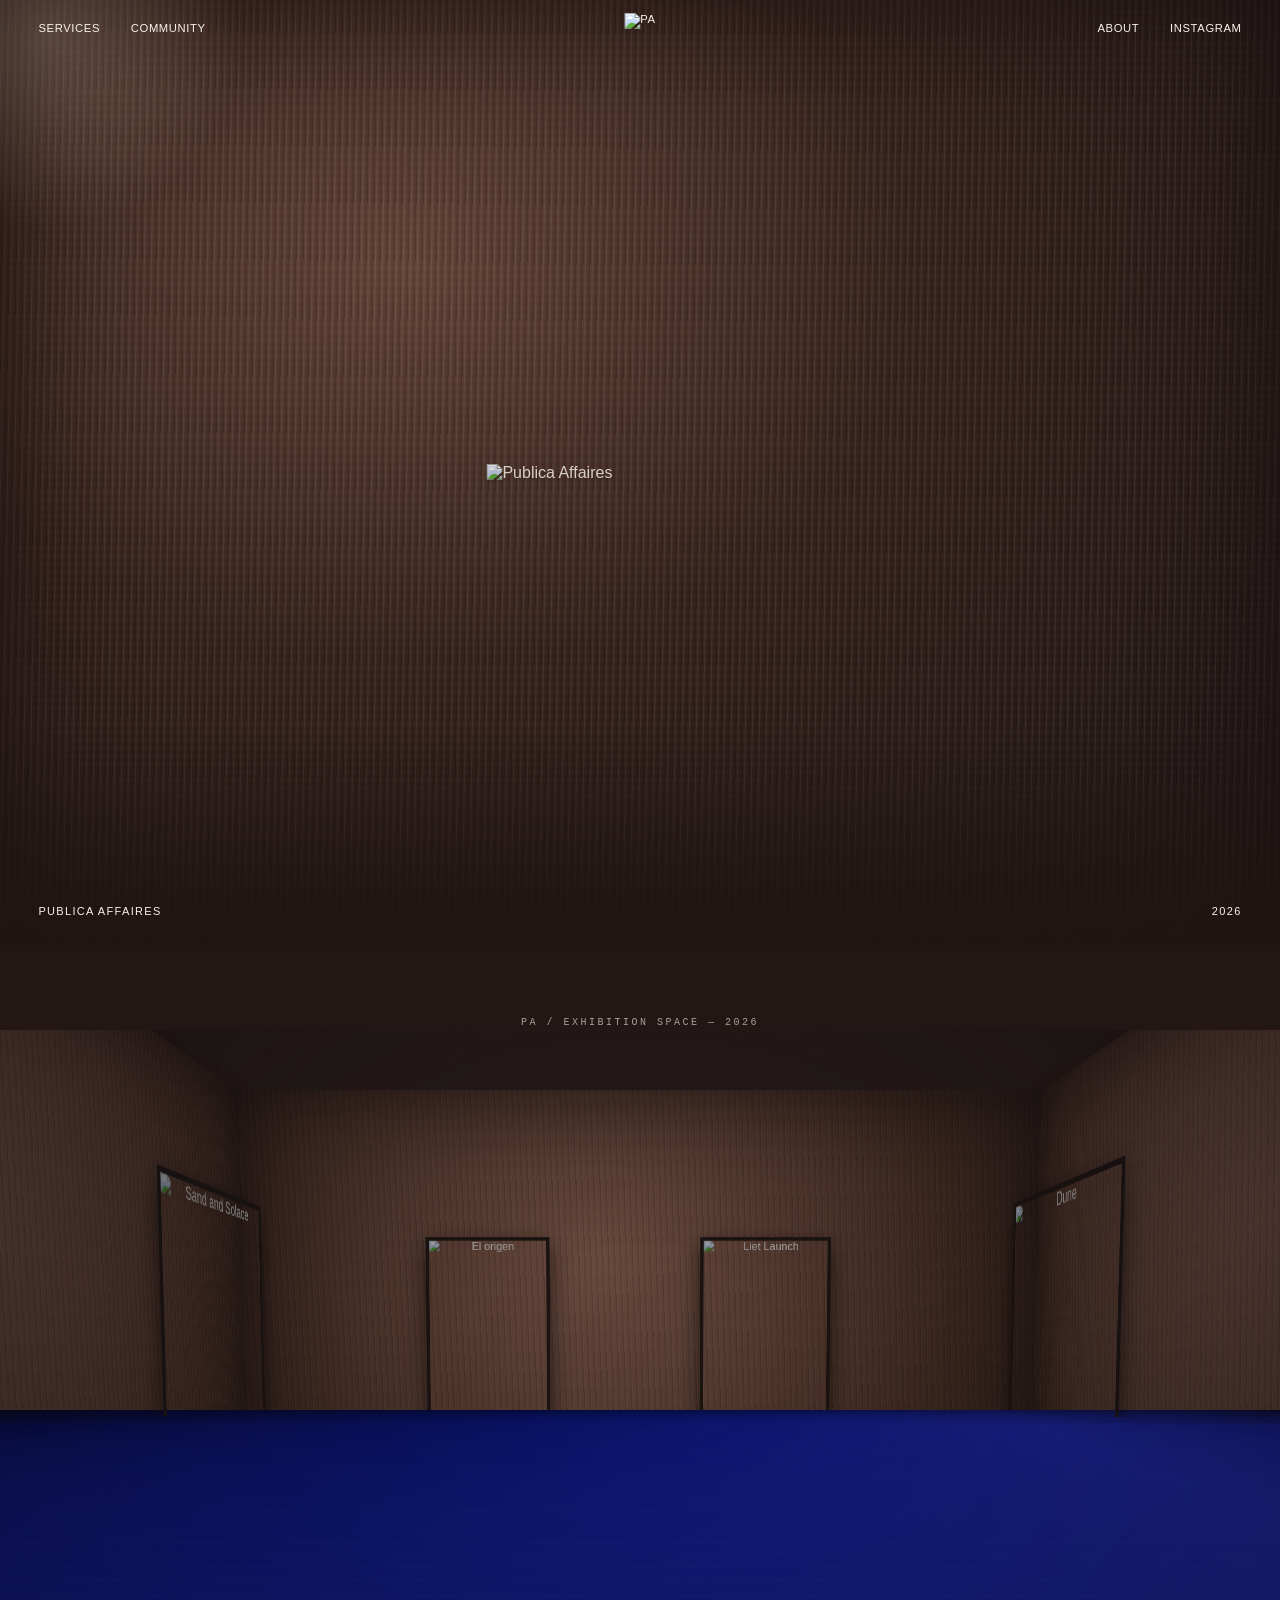
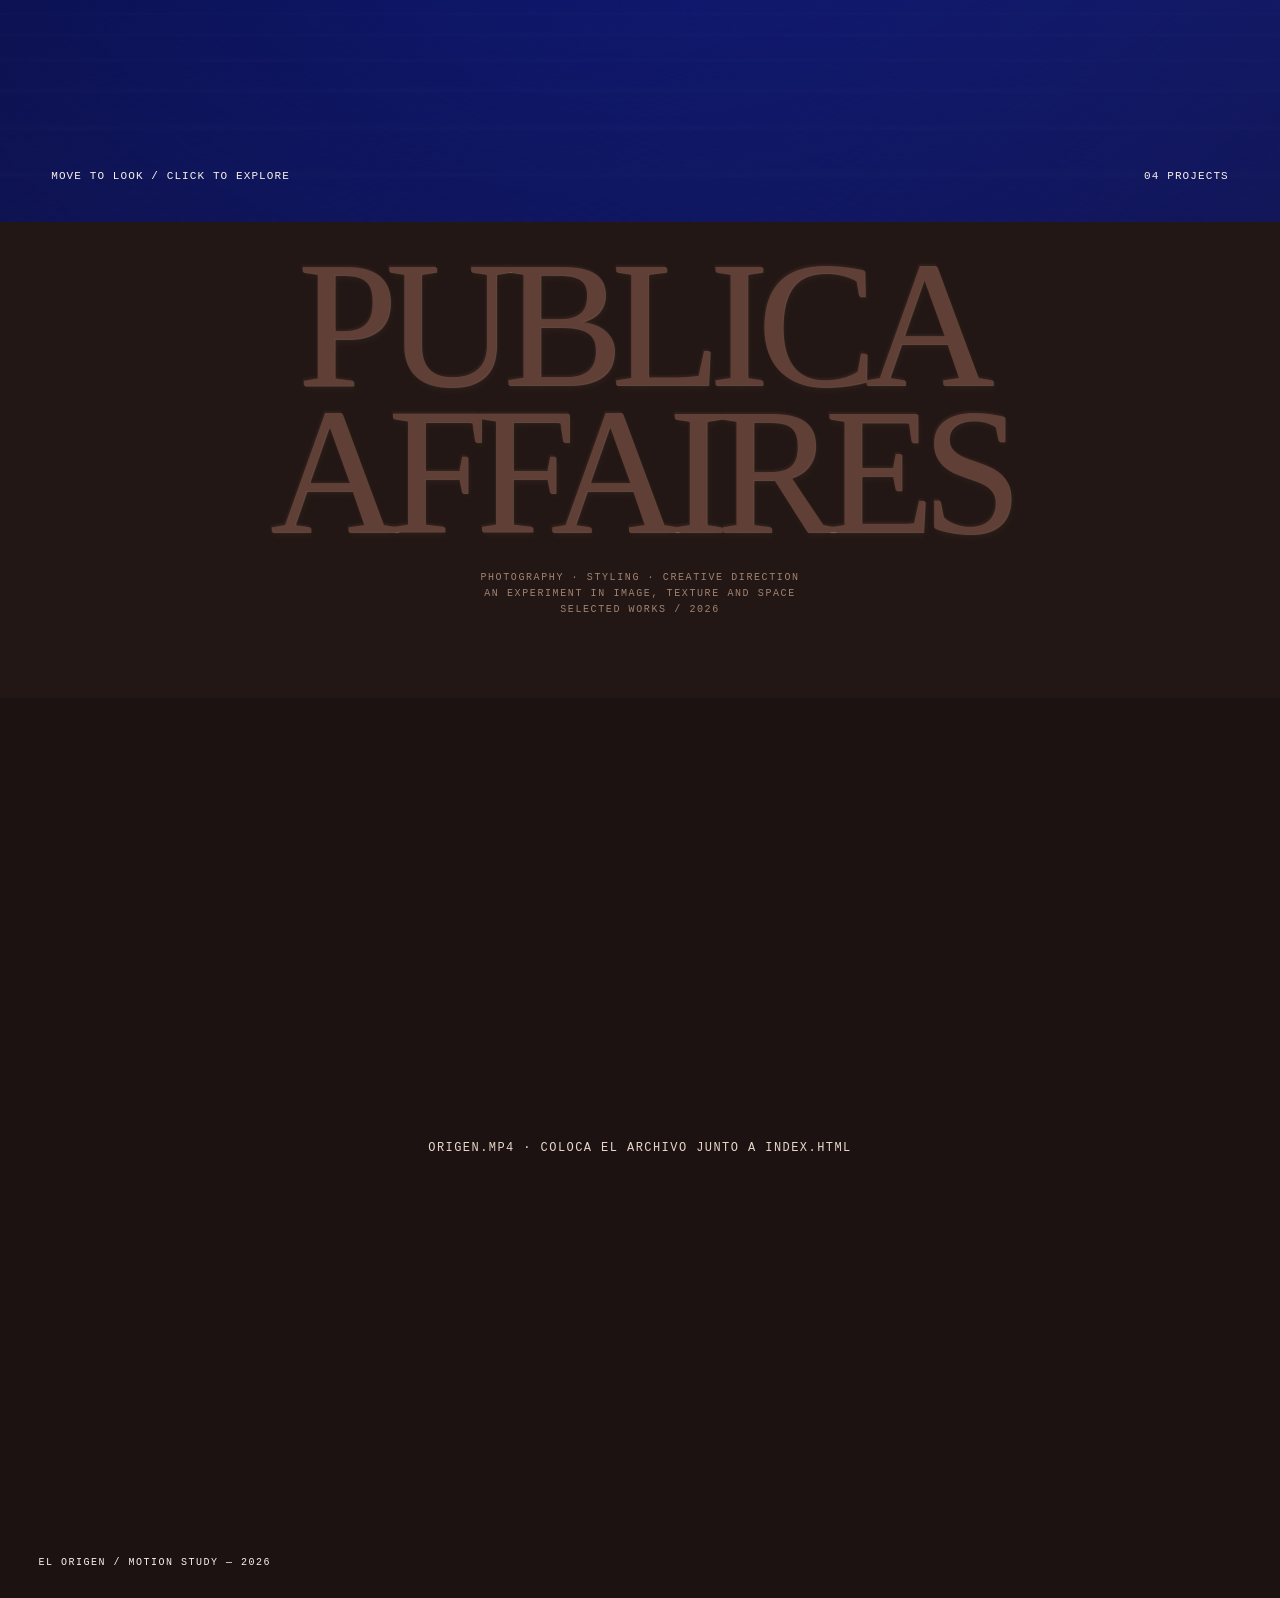
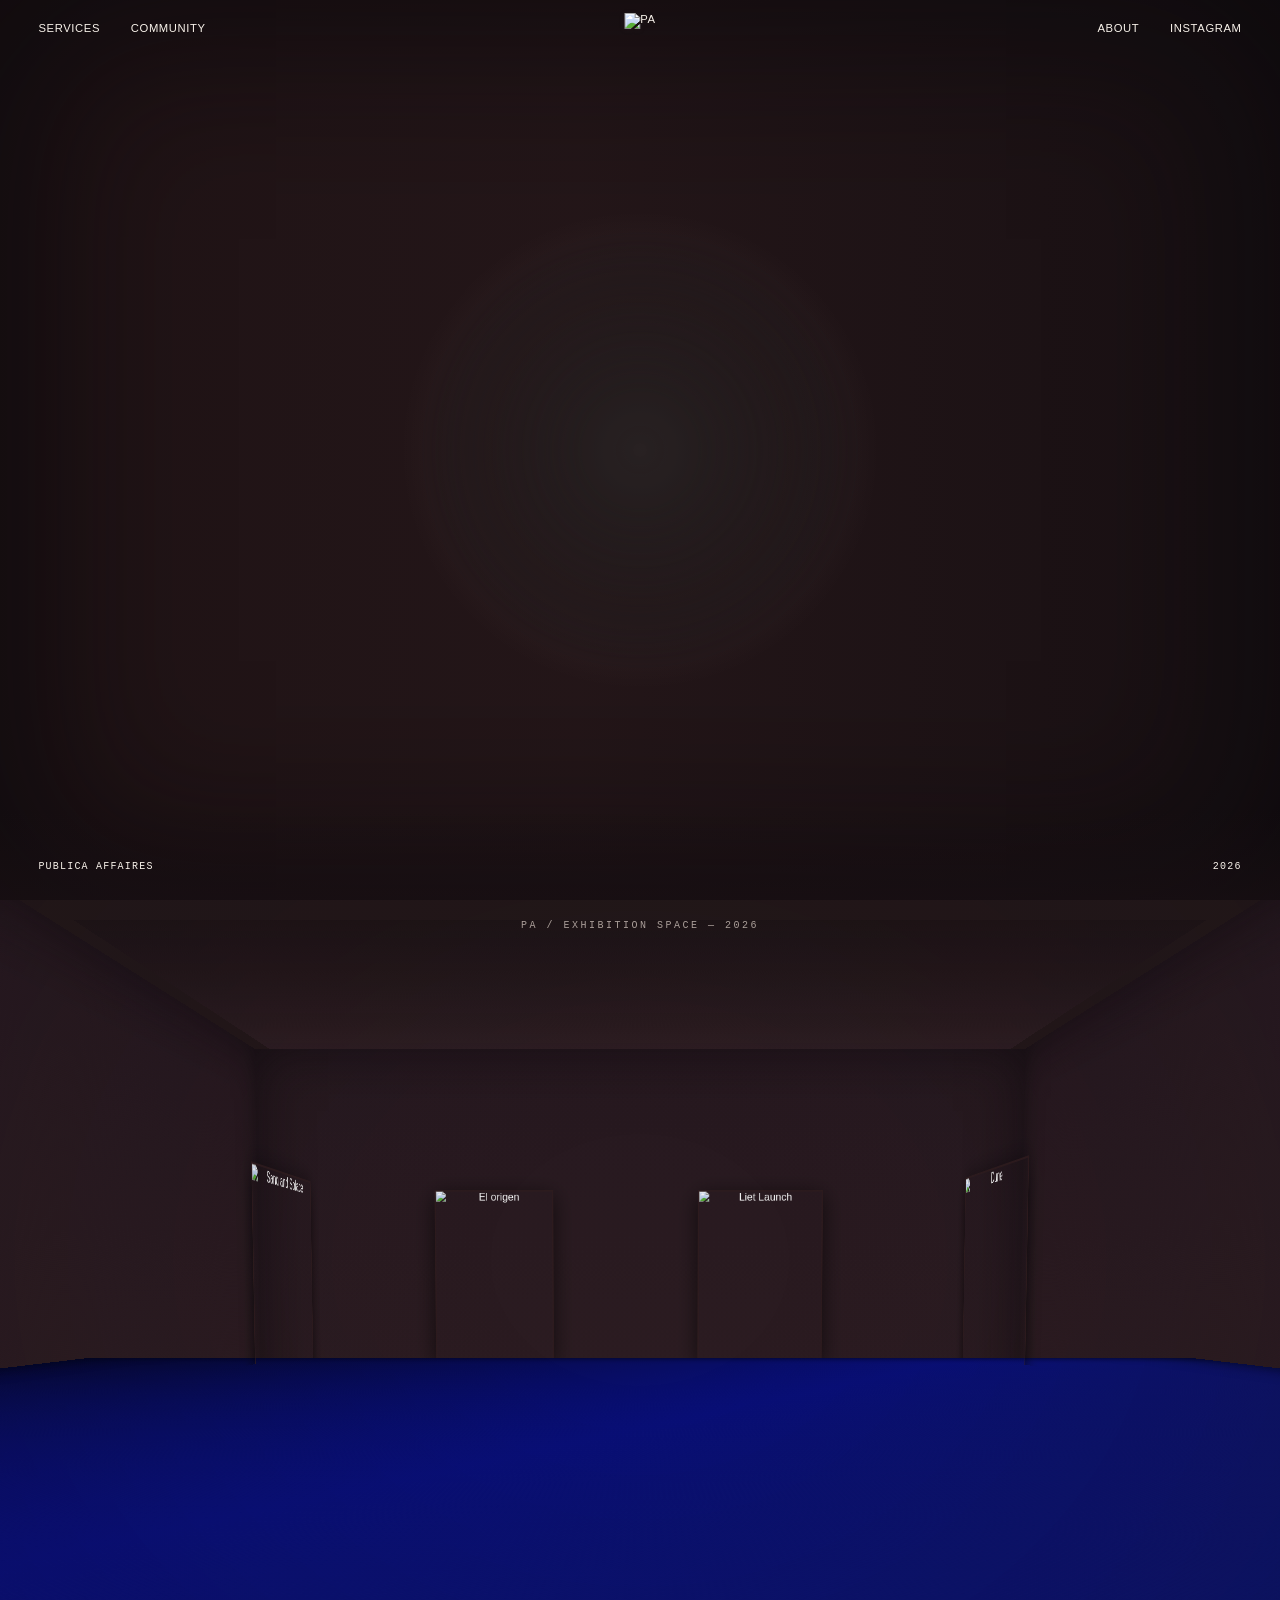
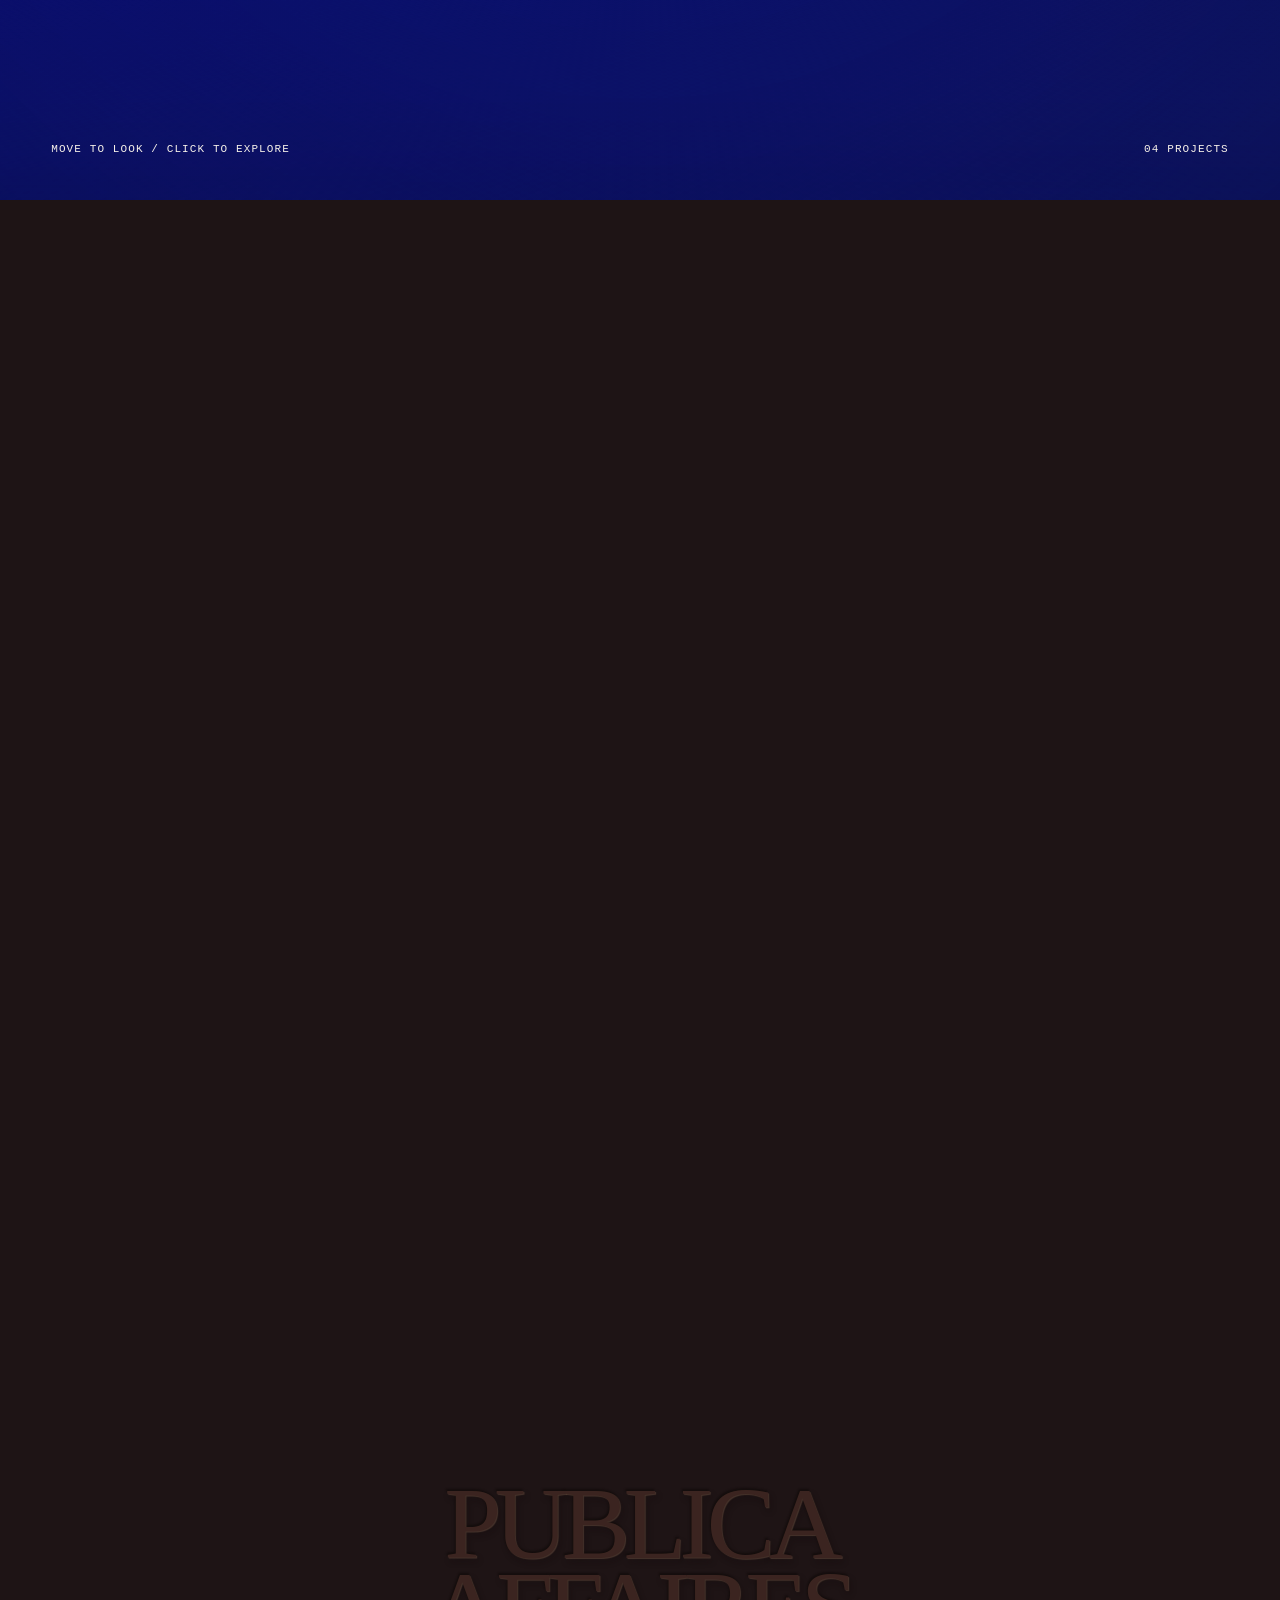
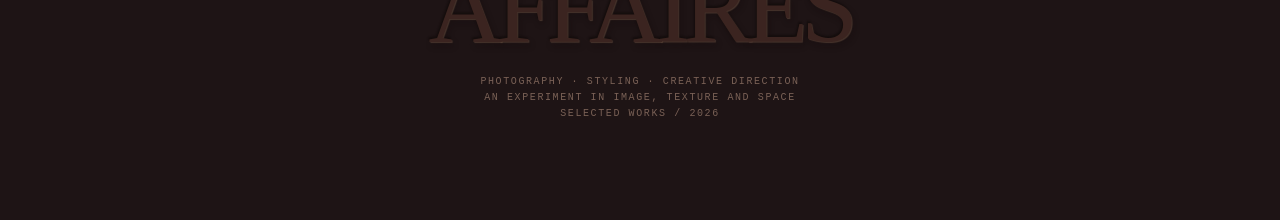
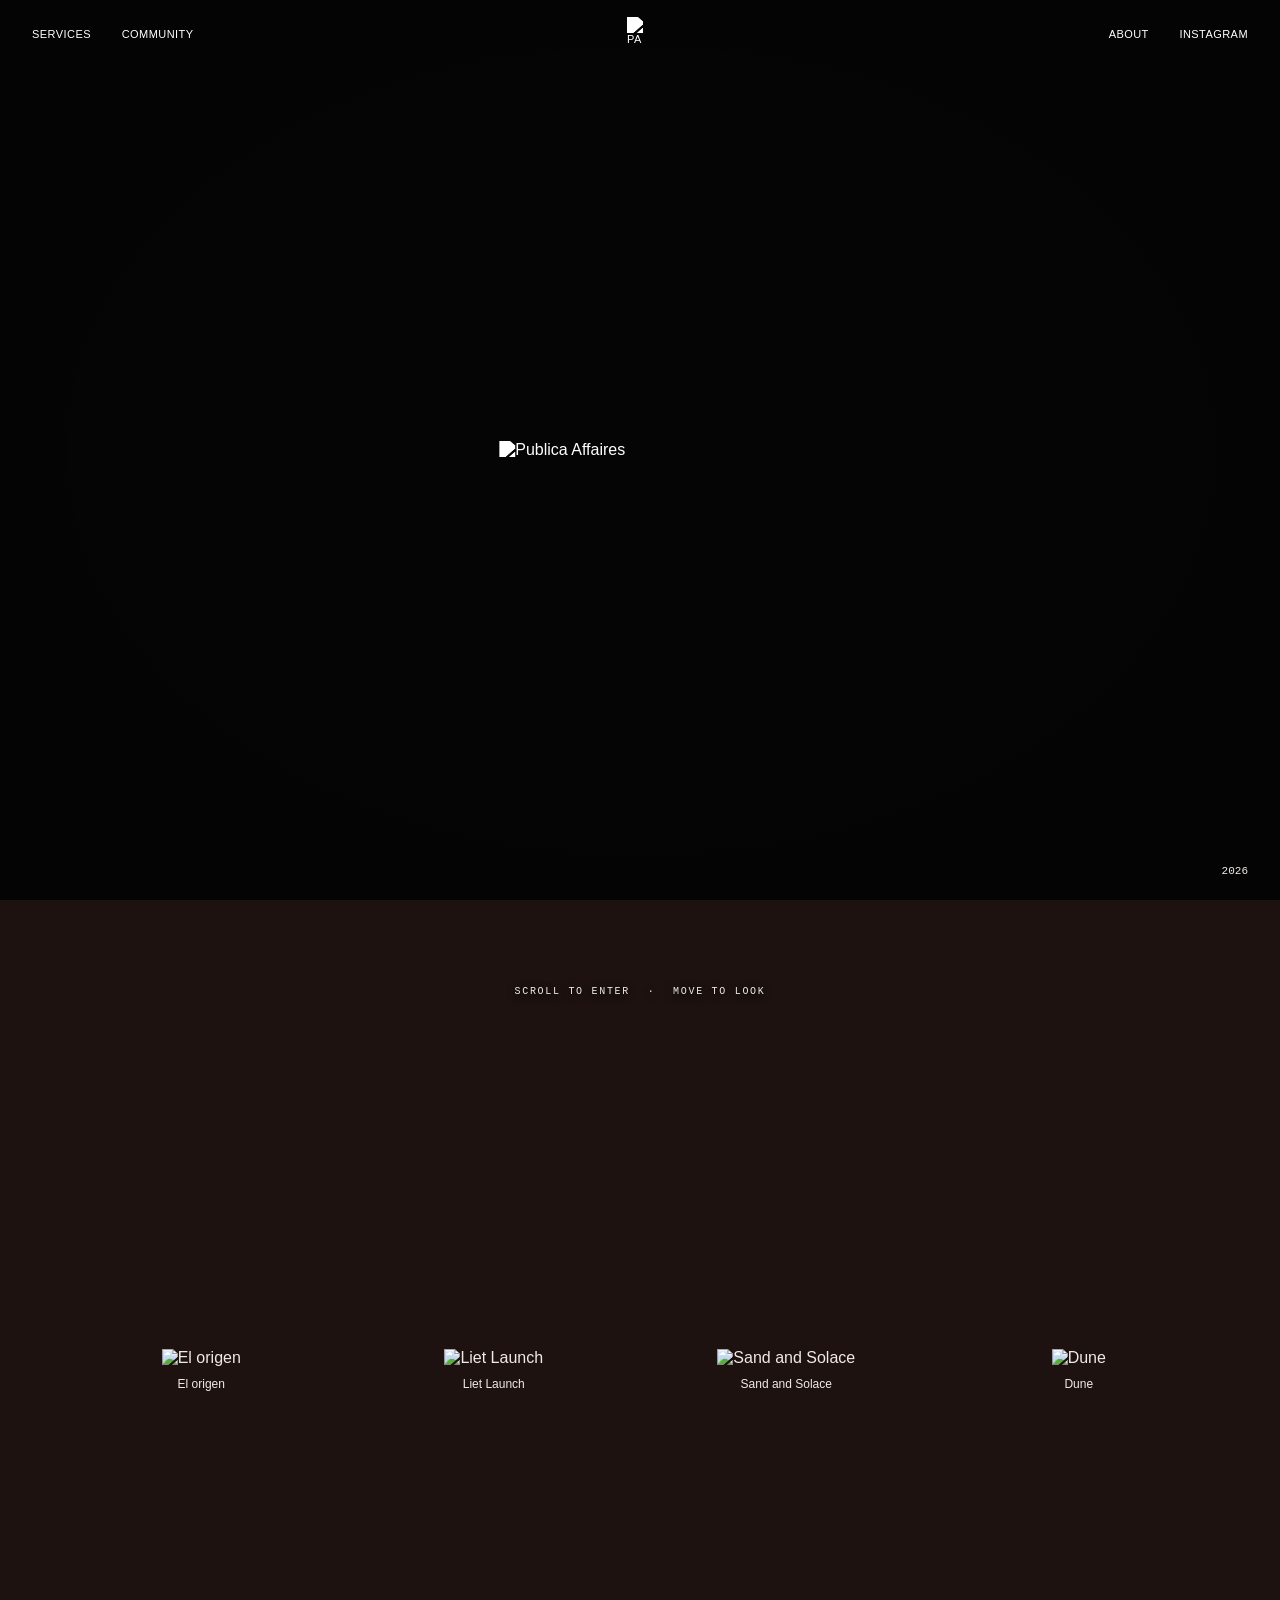
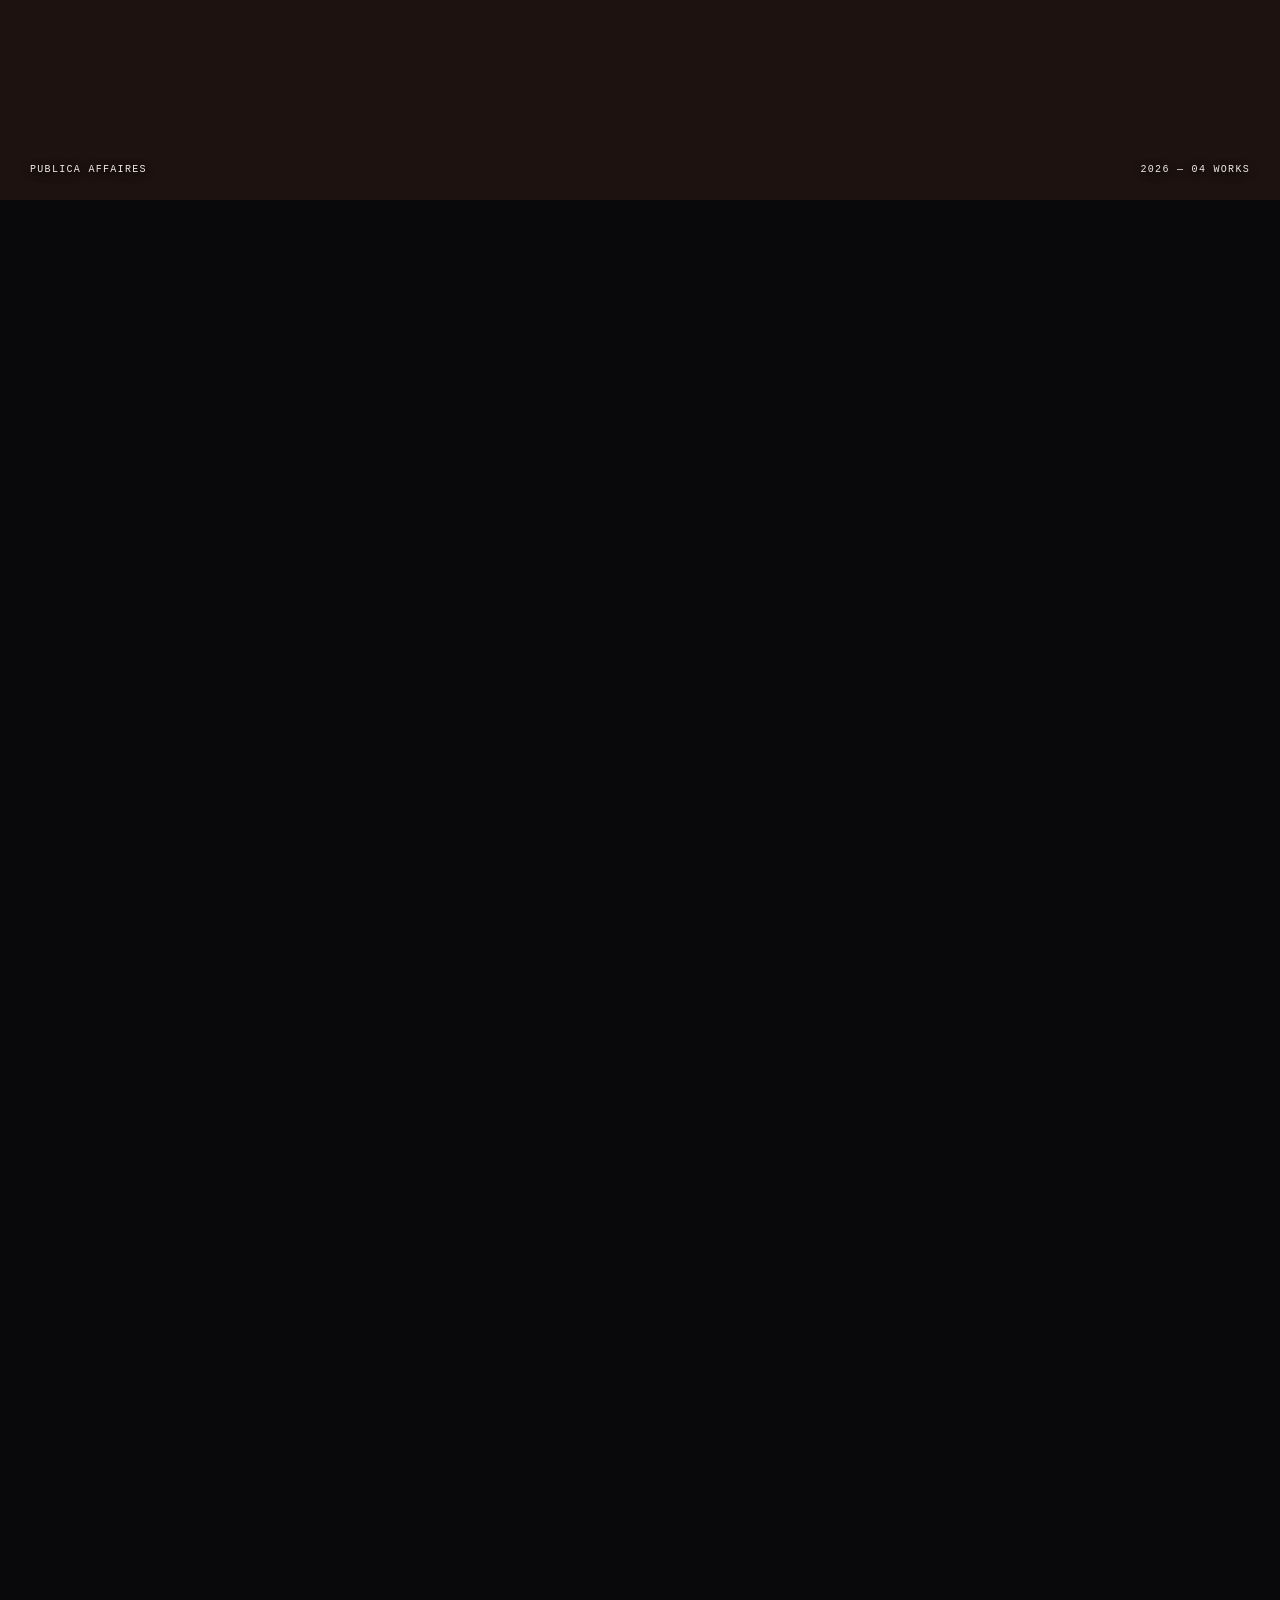
